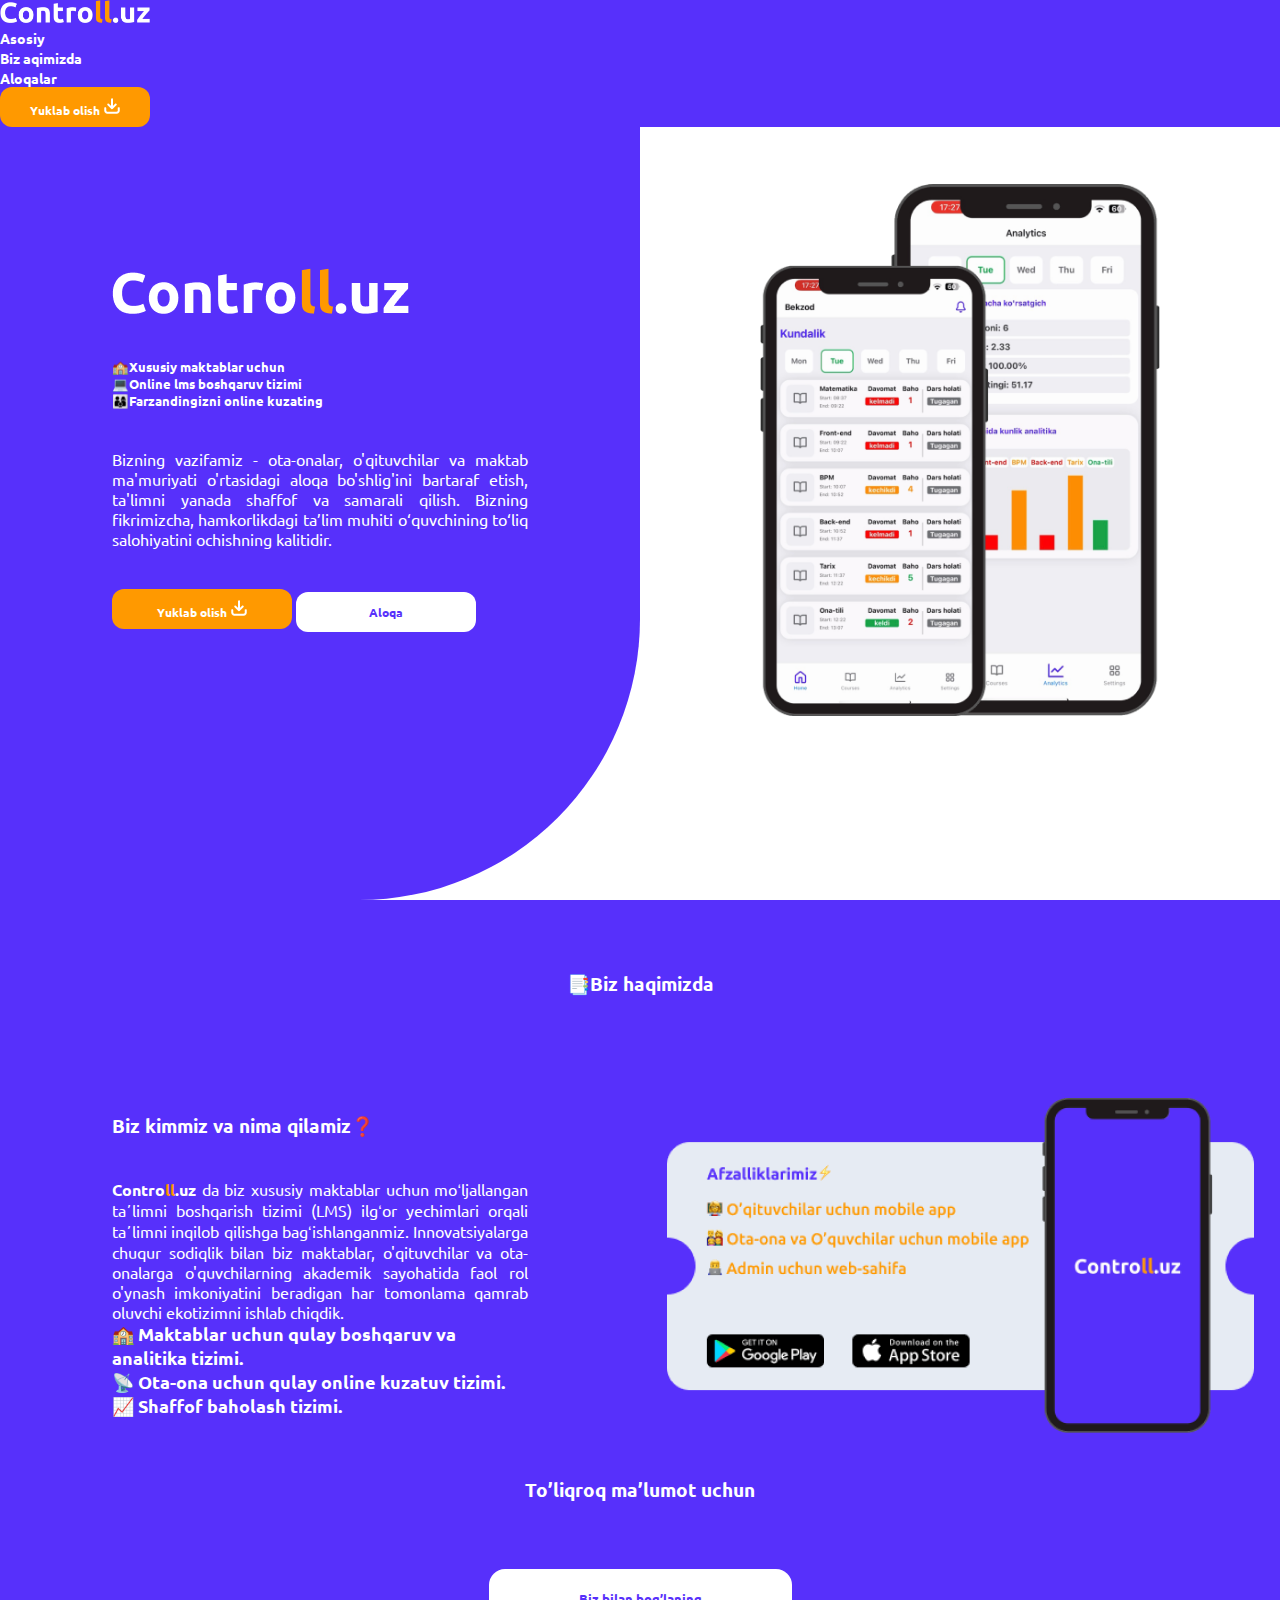
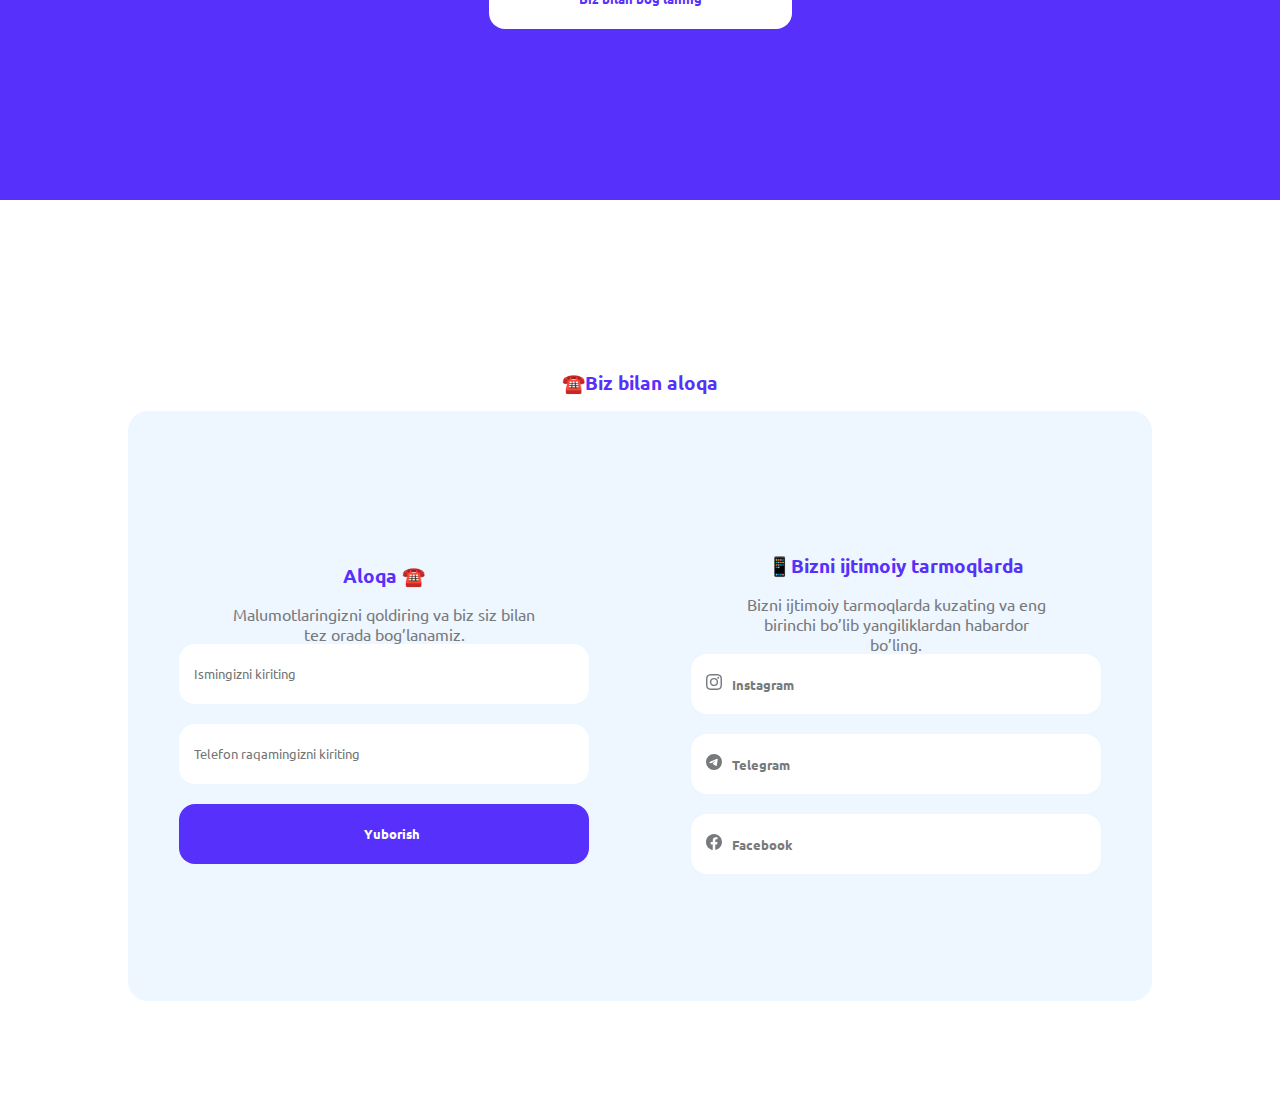
==== index.html @ c9ac4fb2 "first commit" ====
<!DOCTYPE html>
<html lang="en">

<head>
    <meta charset="UTF-8">
    <meta name="viewport" content="width=device-width, initial-scale=1.0">
    <link href="https://cdn.jsdelivr.net/npm/bootstrap@5.3.1/dist/css/bootstrap.min.css" rel="stylesheet"
        integrity="sha384-4bw+/aepP/YC94hEpVNVgiZdgIC5+VKNBQNGCHeKRQN+PtmoHDEXuppvnDJzQIu9" crossorigin="anonymous">
    <link rel="stylesheet" href="./styles.css">
    <link rel="stylesheet" href="./media.css">
</head>

<body>
    <nav class="navbar navbar-expand-lg">
        <div class="container">
            <a class="navbar-brand" href="#">
                <img src="./assets/logo.png" alt="Logo" width="150" class="d-inline-block align-text-top me-2">
            </a>
            <button class="navbar-togglers" type="button" id="burgerButton">
                <span></span>
                <span></span>
                <span class="spann"></span>
            </button>
            <div class="collapse navbar-collapse" id="navbarNav">
                <ul class="navbar-nav ms-auto">
                    <li class="nav-item">
                        <a class="nav-link" href="#home">Asosiy</a>
                    </li>
                    <li class="nav-item">
                        <a class="nav-link" href="#about">Biz aqimizda</a>
                    </li>
                    <li class="nav-item">
                        <a class="nav-link" href="#contact">Aloqalar</a>
                    </li>
                    <li class="nav-item">
                        <a href="./download.html"><button class="btn btn-custom-top">Yuklab olish <img
                                    src="./assets/download-01.png" alt=""></button></a>
                    </li>
                </ul>
            </div>
        </div>
    </nav>

    <section class="home" id="home">
        <div class="left-content">
            <div class="c">
                <img src="./assets/logo.png" alt="" style="margin-bottom: 40px;">
                <h5>🏫Xususiy maktablar uchun</h5>
                <h5>💻Online lms boshqaruv tizimi</h5>
                <h5>👨‍👩‍👦Farzandingizni online kuzating</h5>
                <p style="width: 100%; font-weight: 400; margin-top: 40px;">
                    Bizning vazifamiz - ota-onalar, o'qituvchilar va maktab ma'muriyati o'rtasidagi aloqa bo'shlig'ini
                    bartaraf etish, ta'limni yanada shaffof va samarali qilish. Bizning fikrimizcha, hamkorlikdagi
                    ta’lim muhiti o‘quvchining to‘liq salohiyatini ochishning kalitidir.
                </p>
                <div class="btn-wrp" style="margin-top: 40px;">
                    <button class="btn btn-custom">Yuklab olish <img src="./assets/download-01.png" alt=""></button>
                    <a href="#contact"><button class="btn-custom"
                            style="background-color: white;color: #5730FB;">Aloqa</button></a>
                </div>
            </div>
        </div>
        <div class="right-content">
            <img src="./assets/phone.png" width="400" alt="">
        </div>
    </section>

    <section class="about" id="about">
        <header class="header-md">
            <h3>📑Biz haqimizda</h3>
        </header>

        <div class="about-wrp">
            <div class="left-content-about">
                <div class="c">
                    <h3 style="text-align: start;">Biz kimmiz va nima qilamiz❓</h3>
                    <p style="width: 100%; font-weight: 400; margin-top: 40px;">
                        <b>Contro<span style="color: #FF9900;">ll</span>.uz</b> da biz xususiy maktablar uchun moʻljallangan taʼlimni boshqarish tizimi
                        (LMS) ilgʻor yechimlari orqali taʼlimni inqilob qilishga bagʻishlanganmiz. Innovatsiyalarga
                        chuqur sodiqlik bilan biz maktablar, o'qituvchilar va ota-onalarga o'quvchilarning akademik
                        sayohatida faol rol o'ynash imkoniyatini beradigan har tomonlama qamrab oluvchi ekotizimni
                        ishlab chiqdik.
                    </p>
                    <p class="text-md">🏫 Maktablar uchun qulay boshqaruv va analitika tizimi.</p>
                    <p class="text-md">📡 Ota-ona uchun qulay online kuzatuv tizimi.</p>
                    <p class="text-md">📈 Shaffof baholash tizimi.</p>
                </div>

            </div>
            <div class="right-content-about">
                <img src="./assets/banner.png" alt="">
            </div>
        </div>
        <header class="header-md">
            <h3>To’liqroq ma’lumot uchun</h3>
        </header>
        <header class="header-md"><a href="#contact"><Button class="aloqa-btn">Biz bilan bog’laning</Button></a>
        </header>
    </section>

    <section class="contact" id="contact">
        <header class="header-md">
            <h3 style="color: #5730FB;">☎️Biz bilan aloqa</h3>
        </header>
        <div class="contact-content">
            <div class="left-contact">
                <header class="header-md">
                    <h3 style="color: #5730FB;">Aloqa ☎️</h3>
                </header>
                <p style="width: 303px; text-align: center; color: #777A7D;">Malumotlaringizni qoldiring va biz siz
                    bilan tez orada bog’lanamiz.</p>
                <input type="text" class="name inp" placeholder="Ismingizni kiriting"> <br>
                <input type="phone" name="" class="phone inp" id="" placeholder="Telefon raqamingizni kiriting"> <br>
                <button class="send-btn inp">Yuborish</button>
            </div>
            <div class="left-contact">
                <header class="header-md">
                    <h3 style="color: #5730FB;">📱Bizni ijtimoiy tarmoqlarda</h3>
                </header>
                <p style="width: 303px; text-align: center; color: #777A7D;">Bizni ijtimoiy tarmoqlarda kuzating va eng
                    birinchi bo’lib yangiliklardan habardor bo’ling.</p>
                <!-- <input type="text" class="name inp" placeholder="Ismingizni kiriting"> <br>
                <input type="number" name="" class="phone inp" id="" placeholder="Telefon raqamingizni kiriting"> <br> -->
                <a class="social-link" target="_blank" href="https://www.instagram.com/controll.uz/"><button
                        class="social-btn inp"> <svg style="margin-right: 10px;" xmlns="http://www.w3.org/2000/svg"
                            width="16" height="16" fill="currentColor" class="bi bi-instagram" viewBox="0 0 16 16">
                            <path
                                d="M8 0C5.829 0 5.556.01 4.703.048 3.85.088 3.269.222 2.76.42a3.917 3.917 0 0 0-1.417.923A3.927 3.927 0 0 0 .42 2.76C.222 3.268.087 3.85.048 4.7.01 5.555 0 5.827 0 8.001c0 2.172.01 2.444.048 3.297.04.852.174 1.433.372 1.942.205.526.478.972.923 1.417.444.445.89.719 1.416.923.51.198 1.09.333 1.942.372C5.555 15.99 5.827 16 8 16s2.444-.01 3.298-.048c.851-.04 1.434-.174 1.943-.372a3.916 3.916 0 0 0 1.416-.923c.445-.445.718-.891.923-1.417.197-.509.332-1.09.372-1.942C15.99 10.445 16 10.173 16 8s-.01-2.445-.048-3.299c-.04-.851-.175-1.433-.372-1.941a3.926 3.926 0 0 0-.923-1.417A3.911 3.911 0 0 0 13.24.42c-.51-.198-1.092-.333-1.943-.372C10.443.01 10.172 0 7.998 0h.003zm-.717 1.442h.718c2.136 0 2.389.007 3.232.046.78.035 1.204.166 1.486.275.373.145.64.319.92.599.28.28.453.546.598.92.11.281.24.705.275 1.485.039.843.047 1.096.047 3.231s-.008 2.389-.047 3.232c-.035.78-.166 1.203-.275 1.485a2.47 2.47 0 0 1-.599.919c-.28.28-.546.453-.92.598-.28.11-.704.24-1.485.276-.843.038-1.096.047-3.232.047s-2.39-.009-3.233-.047c-.78-.036-1.203-.166-1.485-.276a2.478 2.478 0 0 1-.92-.598 2.48 2.48 0 0 1-.6-.92c-.109-.281-.24-.705-.275-1.485-.038-.843-.046-1.096-.046-3.233 0-2.136.008-2.388.046-3.231.036-.78.166-1.204.276-1.486.145-.373.319-.64.599-.92.28-.28.546-.453.92-.598.282-.11.705-.24 1.485-.276.738-.034 1.024-.044 2.515-.045v.002zm4.988 1.328a.96.96 0 1 0 0 1.92.96.96 0 0 0 0-1.92zm-4.27 1.122a4.109 4.109 0 1 0 0 8.217 4.109 4.109 0 0 0 0-8.217zm0 1.441a2.667 2.667 0 1 1 0 5.334 2.667 2.667 0 0 1 0-5.334z" />
                        </svg>Instagram</button>
                </a>
                <br>
                <a class="social-link" target="_blank" href="https://t.me/Controll_lms"> <button
                        class="social-btn inp"><svg style="margin-right: 10px;" xmlns="http://www.w3.org/2000/svg"
                            width="16" height="16" fill="currentColor" class="bi bi-telegram" viewBox="0 0 16 16">
                            <path
                                d="M16 8A8 8 0 1 1 0 8a8 8 0 0 1 16 0zM8.287 5.906c-.778.324-2.334.994-4.666 2.01-.378.15-.577.298-.595.442-.03.243.275.339.69.47l.175.055c.408.133.958.288 1.243.294.26.006.549-.1.868-.32 2.179-1.471 3.304-2.214 3.374-2.23.05-.012.12-.026.166.016.047.041.042.12.037.141-.03.129-1.227 1.241-1.846 1.817-.193.18-.33.307-.358.336a8.154 8.154 0 0 1-.188.186c-.38.366-.664.64.015 1.088.327.216.589.393.85.571.284.194.568.387.936.629.093.06.183.125.27.187.331.236.63.448.997.414.214-.02.435-.22.547-.82.265-1.417.786-4.486.906-5.751a1.426 1.426 0 0 0-.013-.315.337.337 0 0 0-.114-.217.526.526 0 0 0-.31-.093c-.3.005-.763.166-2.984 1.09z" />
                        </svg>Telegram</button>
                </a>
                <br>
                <a class="social-link" target="_blank" href="https://www.instagram.com/controll.uz/"><button
                        class="social-btn inp"><svg style="margin-right: 10px;" xmlns="http://www.w3.org/2000/svg"
                            width="16" height="16" fill="currentColor" class="bi bi-facebook" viewBox="0 0 16 16">
                            <path
                                d="M16 8.049c0-4.446-3.582-8.05-8-8.05C3.58 0-.002 3.603-.002 8.05c0 4.017 2.926 7.347 6.75 7.951v-5.625h-2.03V8.05H6.75V6.275c0-2.017 1.195-3.131 3.022-3.131.876 0 1.791.157 1.791.157v1.98h-1.009c-.993 0-1.303.621-1.303 1.258v1.51h2.218l-.354 2.326H9.25V16c3.824-.604 6.75-3.934 6.75-7.951z" />
                        </svg>Facebook</button>
                </a>
            </div>
        </div>
    </section>



    <script src="./scrips.js"></script>
</body>

</html>
---- styles.css ----
@import url('https://fonts.googleapis.com/css2?family=Ubuntu:ital,wght@0,300;0,400;0,500;0,700;1,300;1,400;1,500;1,700&display=swap');


* {
    margin: 0;
    padding: 0;
    box-sizing: border-box;
    scroll-behavior: smooth;
    font-family: 'Ubuntu', sans-serif;
}
a{
    text-decoration: none;
}
.navbar {
    background-color: #5730FB;
    position: fixed;
    top: 0;
    width: 100%;
}

.navbar-brand {
    color: white;
    font-weight: bold;
}

.navbar-nav .nav-link {
    color: white;
    font-size: 14px;
    font-weight: bold;
    transition: color 0.3s;
}

.navbar-nav .nav-link:hover {
    color: #FF9900;
}

.btn-custom {
    background-color: #FF9900;
    color: white;
    font-size: 12px;
    border: none;
    border-radius: 12px;
    padding: 8px 16px;
    transition: background-color 0.3s;
    width: 180px;
    height: 40px;
    font-weight: bold;
}

.btn-custom-top {
    background-color: #FF9900;
    color: white;
    font-size: 12px;
    border: none;
    border-radius: 12px;
    padding: 8px 16px;
    transition: background-color 0.3s;
    width: 150px;
    height: 40px;
    font-weight: bold;
}

.btn-custom:hover {
    background-color: #E68000;
    color: #fff;
}

.navbar-togglers {
    border: none;
    background-color: transparent;
    cursor: pointer;
    transition: transform 0.3s;
}

.navbar-togglers span {
    display: block;
    width: 24px;
    height: 2px;
    background-color: white;
    margin: 6px 0;
    transition: transform 0.3s, opacity 0.3s;
}

.navbar-togglers span.spann {
    width: 16px;
}

.navbar-togglers.active span:nth-child(1) {
    transform: translateY(8px) rotate(45deg);
}

.navbar-togglers.active span:nth-child(2) {
    opacity: 0;
}

.navbar-togglers.active span:nth-child(3) {
    transform: translateY(-8px) rotate(-45deg);
    width: 24px;
}




.home {
    width: 100%;
    height: 100vh;
    /* background-color: #5730FB; */
    display: flex;
    text-align: justify;
}

.about {
    width: 100%;
    height: 100vh;
    background-color: #5730FB;
    /* display: flex; */
    text-align: justify;
    padding-top: 56px;
}


.left-content {
    width: 50%;
    height: 100%;
    background-color: #5730FB;
    border-radius: 0px 0px 281px 0px;
    display: flex;
    align-items: center;
    justify-content: center;
    flex-direction: column;
}

.c {
    width: 65%;
    color: white;
    font-weight: bold;
}

.right-content {
    width: 50%;
    height: 100%;
    display: flex;
    align-items: center;
    justify-content: center;
}


.header-md {
    width: 100%;
    display: flex;
    align-items: center;
    justify-content: center;
    height: 56px;
    color: #fff;
}

.about-wrp {
    width: 100%;
    height: 50vh;
    background-color: #5730FB;
    display: flex;
    align-items: center;
    justify-content: center;
    text-align: justify;
    padding-top: 56px;
}

.left-content-about {
    width: 50%;
    height: 100%;

    display: flex;
    align-items: center;
    justify-content: center;
    flex-direction: column;
}

.right-content-about {
    width: 50%;
    height: 100%;

    display: flex;
    align-items: center;
    justify-content: center;
    flex-direction: column;
}

.aloqa-btn {
    width: 303px;
    height: 60px;
    background-color: #fff;
    border-radius: 16px;
    color: #5730FB;
    border: none;
    font-weight: bold;
    margin-top: 105px;
}

.text-md {
    font-weight: bolder;
    font-size: 18px;
    text-align: start;
}

.contact{
    width: 100%;
    height: 100vh;
    display: flex;
    align-items: center;
    justify-content: center;
    flex-direction: column;
    padding-top: 56px;
}

.contact-content{
    background-color: #EEF6FF;
    height: 70%;
    width: 80%;
    border-radius: 20px;
    display: flex;

}

.left-contact{
    width: 50%;
    height: 100%;
    /* background-color: #E68000; */
    display: flex;
    flex-direction: column;
    align-items: center;
    justify-content: center;
}

.inp{
    width: 80%;
    height: 60px;
    background-color: #FFFFFF;
    border-radius: 16px;
    border: none;
    padding-left: 15px;
}

.send-btn{
    background-color: #5730FB;
    font-weight: bolder;
    color: #fff;
}

.social-btn{
    background-color: #fff;
    font-weight: bolder;
    color: #777A7D;
    text-align: start;
}
.social-link{
    width: 100%;
    display: flex;
    flex-direction: column;
    align-items: center;
    justify-content: center;
    text-decoration: none;
}

.download{
    width: 100%;
    height: 100vh;
    padding-top: 56px;
    background-color: #5730FB;
    display: flex;
    align-items: center;
    justify-content: center;
}

.left{
    display: flex;
    flex-direction: column;
    align-items: center;
    justify-content: space-around;
    height: 100%;
    width: 50%;
    color: #fff;
    font-weight: bolder;
}
.right{
    width: 50%;
}
---- media.css ----
@media (max-width: 1200px) {
    .right-content-about img {
        width: 450px;
    }
}

@media (min-width: 992px) {
    .navbar-togglers {
        display: none;
    }
}

@media (max-width: 900px) {
    .home {
        display: block;
        height: 150vh;
    }

    .btn-wrp {
        width: 100%;
        display: block;
    }

    .btn-custom {
        width: 100%;
        height: 50px;
        margin-top: 15px;
        font-size: 18px;
    }

    .left-content {
        width: 100%;
        height: 90vh;
        /* height: 70%; */
        border-radius: 0px 0px 129px 0px;
        justify-content: start;
        padding-top: 15%;
    }

    .c {
        width: 90%;
    }

    .right-content {
        width: 100%;
        height: 20vh;
        /* height: 30%; */
    }

    .about-wrp {
        display: flex;
        flex-direction: column;
        align-items: center;
        justify-content: center;
        height: 70%;

    }

    .left-content-about {
        width: 80%;
        height: 50%;
        display: flex;
        flex-direction: column;
        align-items: center;
        justify-content: center;
    }

    .right-content-about {
        width: 100%;
        height: 40%;
    }

    .about {
        height: 120vh;
    }
    .contact-content{
        flex-direction: column;
        width: 80%;
        height: 120vh;
    }
    .left-contact{
        width: 100%;
    }
    .download{
        flex-direction: column;
        height: 140vh;
        padding-top: 100px;
        align-items: center;
        justify-content: center;
    }
    .right{
        margin-top: 50px;
        width: 100%;
        display: flex;
        align-items: center;
        justify-content: center;
    }
}

@media (max-width: 550px) {
    .home {
        height: 120vh;
    }

    .left-content {
        width: 100%;
        height: 80vh;
        padding-top: 15%;
    }

    .right-content {
        width: 100%;
        height: 10vh;
    }

    .right-content img {
        width: 300px;
    }

    .text-md {
        font-size: 18px;
    }
    .right img{
        width: 350px;
    }
}

@media (max-width: 470px) {
    .left-content {
        width: 100%;
        height: 80vh;
        padding-top: 20%;
    }

    .right-content {
        width: 100%;
        height: 180px;
    }

    .right-content img {
        width: 300px;
    }

    .right-content-about img {
        width: 350px;
    }
}

@media (max-width: 380px) {
    .left-content {
        width: 100%;
        height: 80vh;
        padding-top: 20%;
    }

    .right-content {
        width: 100%;
        height: 10vh;
    }

    .right-content img {
        width: 280px;
    }

    .right-content-about img {
        width: 300px;
    }
}
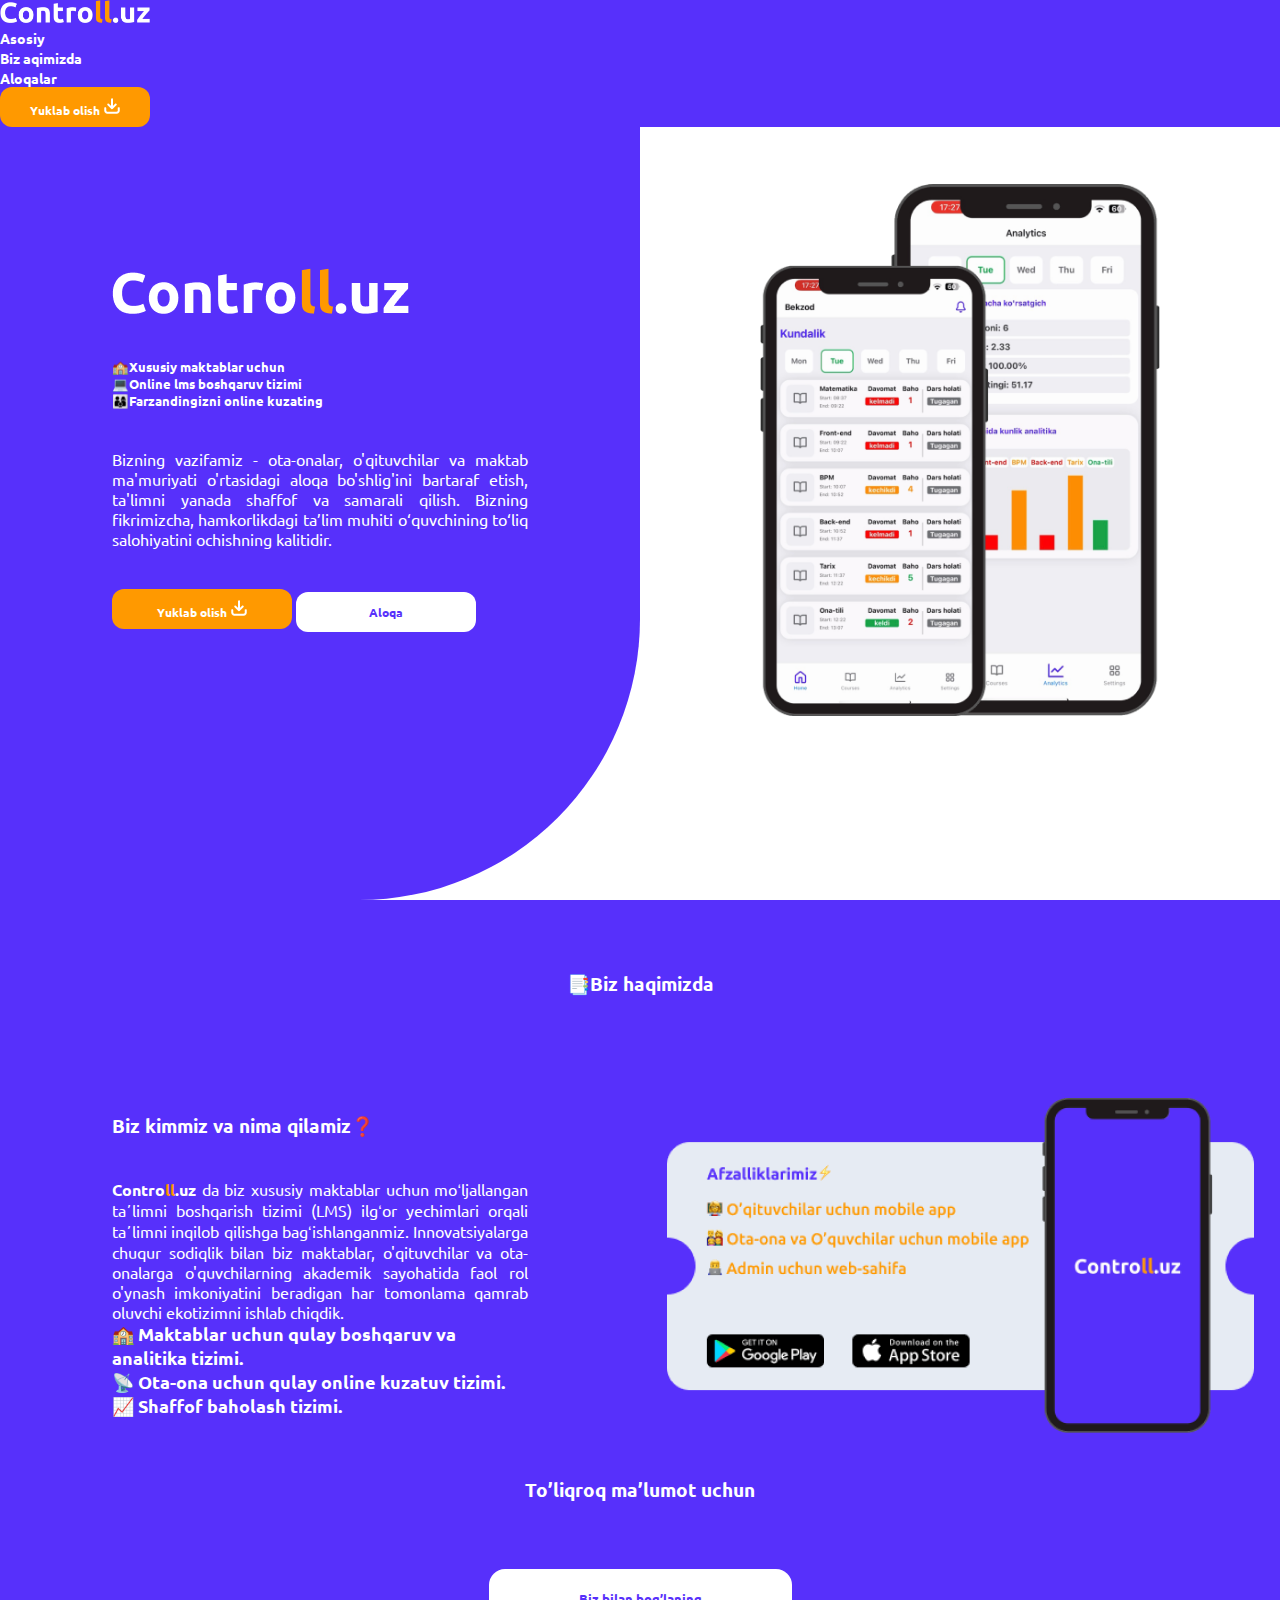
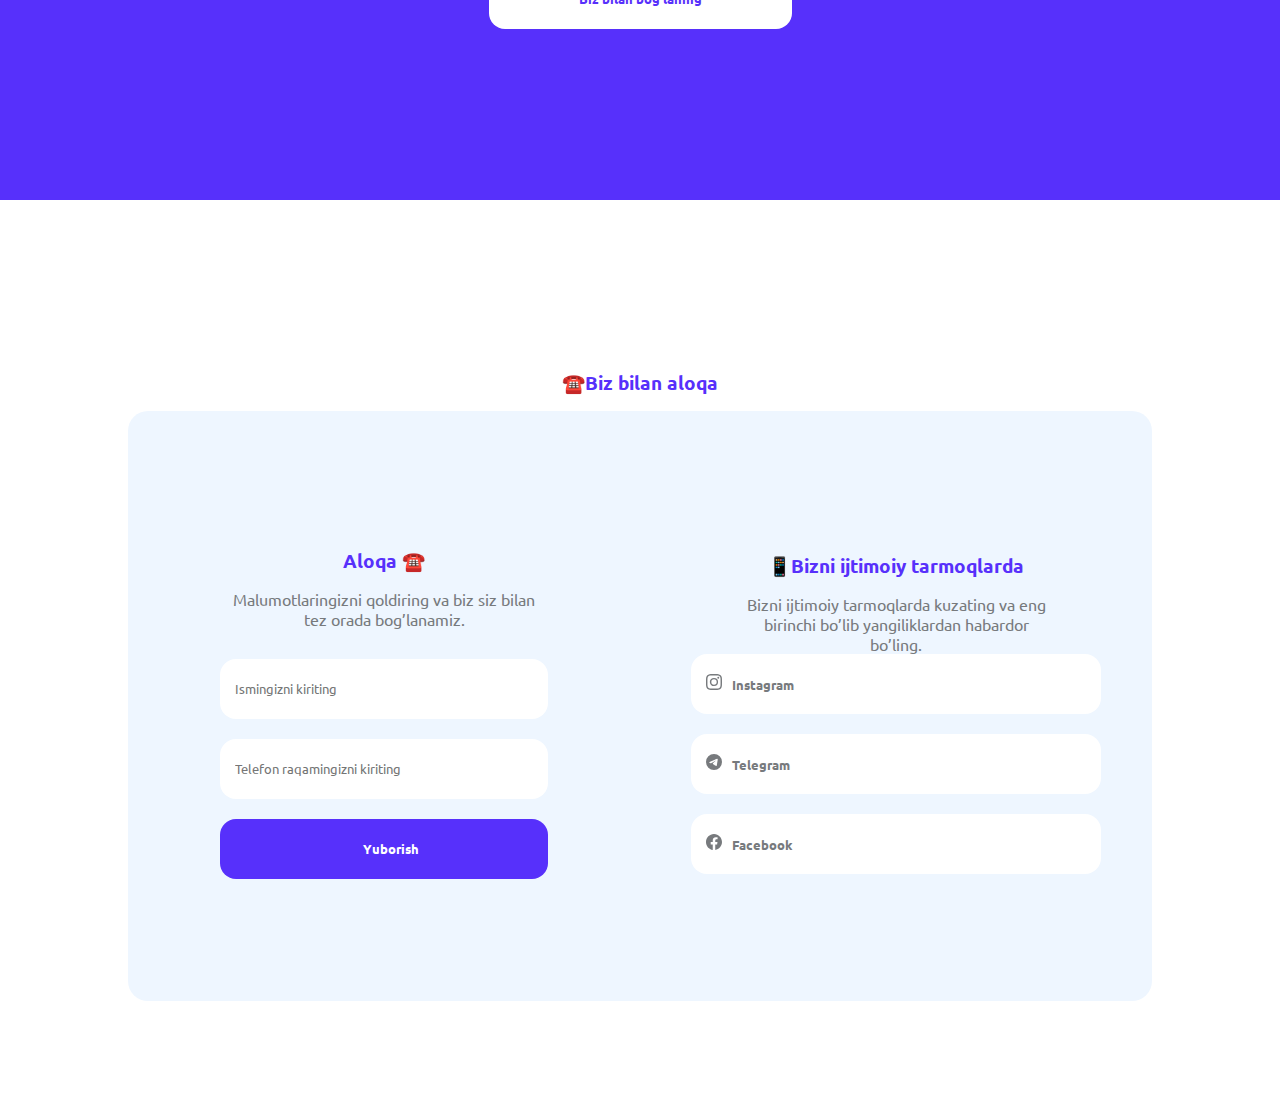
==== commit fd10b061: "second" ====
--- a/index.html
+++ b/index.html
@@ -8,6 +8,10 @@
         integrity="sha384-4bw+/aepP/YC94hEpVNVgiZdgIC5+VKNBQNGCHeKRQN+PtmoHDEXuppvnDJzQIu9" crossorigin="anonymous">
     <link rel="stylesheet" href="./styles.css">
     <link rel="stylesheet" href="./media.css">
+    <link rel="icon" href="./assets/logo2.png" type="image/png" sizes="32x32">
+    <!-- <link rel="icon" href="./assets/logo2.svg" type="image/svg+xml" sizes="any"> -->
+    <link rel="icon" href="./assets/logo2.ico" type="image/x-icon">
+    <title>Controll.uz Online LMS boshqaruv tizimi📖</title>
 </head>
 
 <body>
@@ -54,7 +58,7 @@
                     ta’lim muhiti o‘quvchining to‘liq salohiyatini ochishning kalitidir.
                 </p>
                 <div class="btn-wrp" style="margin-top: 40px;">
-                    <button class="btn btn-custom">Yuklab olish <img src="./assets/download-01.png" alt=""></button>
+                    <a href="./download.html"><button class="btn btn-custom">Yuklab olish <img src="./assets/download-01.png" alt=""></button></a>
                     <a href="#contact"><button class="btn-custom"
                             style="background-color: white;color: #5730FB;">Aloqa</button></a>
                 </div>
@@ -107,11 +111,12 @@
                 <header class="header-md">
                     <h3 style="color: #5730FB;">Aloqa ☎️</h3>
                 </header>
-                <p style="width: 303px; text-align: center; color: #777A7D;">Malumotlaringizni qoldiring va biz siz
-                    bilan tez orada bog’lanamiz.</p>
-                <input type="text" class="name inp" placeholder="Ismingizni kiriting"> <br>
-                <input type="phone" name="" class="phone inp" id="" placeholder="Telefon raqamingizni kiriting"> <br>
-                <button class="send-btn inp">Yuborish</button>
+                <p style="width: 303px; text-align: center; color: #777A7D;">Malumotlaringizni qoldiring va biz siz bilan tez orada bog’lanamiz.</p>
+                    <form style="width: 80%; display: flex;align-items: center;justify-content: center;flex-direction: column; margin-top: 30px;" id="telegramForm">
+                        <input type="text" class="name inp" id="name" placeholder="Ismingizni kiriting" required><br>
+                        <input type="tel" class="phone inp" id="phone" placeholder="Telefon raqamingizni kiriting" required><br>
+                        <button type="submit" class="send-btn inp">Yuborish</button>
+                    </form>
             </div>
             <div class="left-contact">
                 <header class="header-md">
--- a/media.css
+++ b/media.css
@@ -52,7 +52,7 @@
         flex-direction: column;
         align-items: center;
         justify-content: center;
-        height: 70%;
+        height: 100%;
 
     }
 
@@ -95,6 +95,9 @@
         align-items: center;
         justify-content: center;
     }
+    .contact{
+        height: 150vh;
+    }
 }
 
 @media (max-width: 550px) {
@@ -123,18 +126,27 @@
     .right img{
         width: 350px;
     }
+    .about{
+        height: 110vh;
+    }
+    .right-content img {
+        width: 300px;
+    }
 }
 
 @media (max-width: 470px) {
+    .home{
+        height: 130vh;
+    }
     .left-content {
         width: 100%;
-        height: 80vh;
+        height: 100vh;
         padding-top: 20%;
     }
 
     .right-content {
         width: 100%;
-        height: 180px;
+        height: 100px;
     }
 
     .right-content img {
@@ -147,9 +159,12 @@
 }
 
 @media (max-width: 380px) {
+    .home{
+        height: 160vh;
+    }
     .left-content {
         width: 100%;
-        height: 80vh;
+        height: 120vh;
         padding-top: 20%;
     }
 
@@ -163,6 +178,14 @@
     }
 
     .right-content-about img {
+        margin-top: 80px;
         width: 300px;
     }
+    .about-wrp{
+        height: 100%;
+    }
+    .about{
+        height: 130vh;
+    }
+   
 }